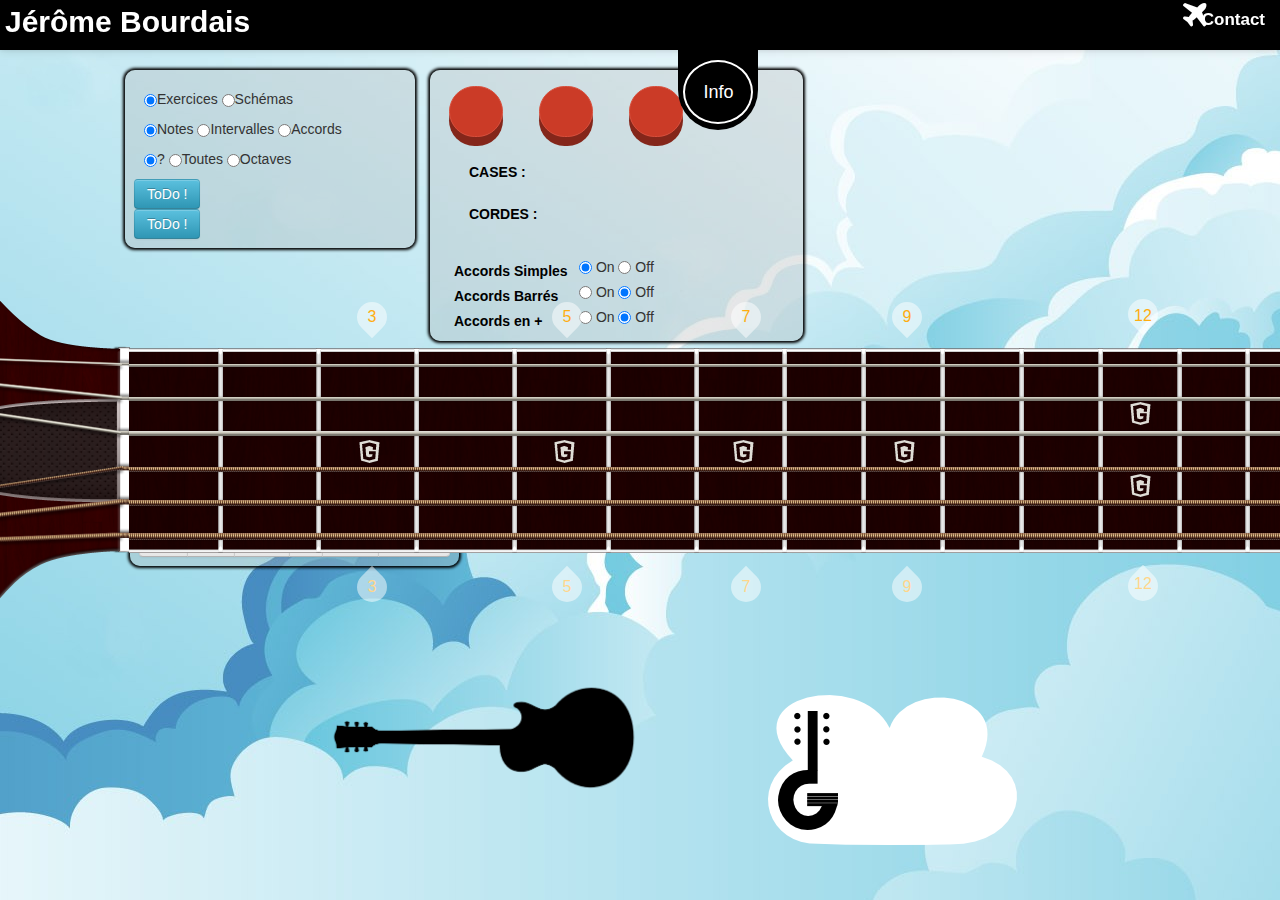
==== index.html @ 3acb83f5 "first commit" ====
<!DOCTYPE html>

<!--[if lt IE 7]>      <html class="no-js lt-ie9 lt-ie8 lt-ie7"> <![endif]-->
<!--[if IE 7]>         <html class="no-js lt-ie9 lt-ie8"> <![endif]-->
<!--[if IE 8]>         <html class="no-js lt-ie9"> <![endif]-->
<!--[if gt IE 8]> <html class="no-js"> <![endif]-->
    
<meta http-equiv="content-type" content="text/html;charset=utf-8" />
<head>
    <meta charset="utf-8">
    <meta http-equiv="X-UA-Compatible" content="IE=edge,chrome=1">
    <link rel="shortcut icon" type="image/x-icon" href="favicon.ico" />

    <title>G-Zik</title>
    <meta name="description" content="Exercices d'apprentissage du manche de la guitare">
    <meta content='width=device-width; initial-scale=1.0; maximum-scale=1.0; user-scalable=no;' name='viewport' />
    <meta property="og:image" content="http://g-zik.bourdais.info/img/logo.png" />
    <meta property="og:url" content="http://g-zik.bourdais.info/" />
    <meta property="og:title" content="G-Zik" />
    <meta property="og:description" content="Exercices d'apprentissage du manche de la guitare" />

    <link rel="stylesheet" href="css/bootstrap.css">
    <link rel="stylesheet" href="css/bootstrap-responsive.css">
    <link href="css/font-awesome.css" rel="stylesheet">
    <link href="css/font-awesome-ie7.css" rel="stylesheet">

    <link rel="stylesheet" type="text/css" href="counter/counter/css/style.css" />

    <link rel="stylesheet" href="WIP/jquery-ui-1.10.3.custom/development-bundle/themes/base/jquery.ui.all.css">

    <script src="WIP/jquery-ui-1.10.3.custom/development-bundle/jquery-1.9.1.js"></script>
    <script src="WIP/jquery-ui-1.10.3.custom/js/jquery-ui-1.10.3.custom.js"></script>

    <link rel="stylesheet" href="WIP/UI/css-toggle-switch/dist/toggle-switch.css">

    <link rel="stylesheet" type="text/css" href="css/header.css" />
    <link rel="stylesheet" type="text/css" href="css/gresp.css" />


</head>

<body>
<!--<p id="gresponsive"></p>-->


<header>
    <div class="navbar navbar-fixed-top">
        <div id="navin" class="navbar-inner">
            <div class="containerg">
                <a href="http://jerome.bourdais.info/index.html" id="index" class=" ">Jérôme Bourdais</a>
                <ul class="nav pull-right">
                    <a href="http://jerome.bourdais.info/contact.html" id="gzcont">
                        <i class="icon-plane icon-large"></i>
                        Contact
                    </a>
                </ul>
            </div>
        </div>
    </div>
</header>

<div class="modal hide" id="infos">
    <div class="modal-header"> <a class="close" data-dismiss="modal">×</a>
        <h3>G-ZIK INFO</h3>
    </div>
    <div class="modal-body">
        <ul>
            <li>
                <h3>Notes du manche</h3>
                    <ul>
                        <li>Choisir la zone de travail avec les <span class="grouge">curseurs rouges</span> autour du manche.</li>
                        <li>Lancer une question avec le <span class="grouge">bouton rouge</span>.</li>
                        <li>Répondre à l'aide des <span class="ggras">boutons sur la droite</span> : 7 notes de la gamme + 5 dièses.</li>
                    </ul>
                    <p></p><p></p>
                    <p>Vous avez 2 essais pour trouver. La première erreur vous donne l'emplacement de la faute.</p>
                    <p>Travailler seulement sur les cordes <span class="ggras">Mi grave et La</span> vous permettra de retrouver plus facilement les accords barrés.</p>
                    <p><span class="ggras">Ne pas oublier</span> : 1 ton entre les notes sauf 1/2 entre Mi/Fa et Si/Do.</p>
                    <p>Les cordes à vide en standard : Mi La Ré Sol Si Mi.</p>
            </li>
            <li>
                <h3>Intervalles entres les notes</h3>
                    <p class="autre">Exercice intéressant pour comprendre la <span class="ggras">construction des accords</span>.</p>
                    <p class="blanc">Le but est de trouver l'intervalle entre 2 notes aléatoires.</p>
                    <p>La première note se situera dans la zone qui dépend des <span class="grouge">curseurs rouges</span>.</p>
                    <p class="autre">Idem, <span class="grouge">bouton rouge</span> pour une nouvelle question.</p>
                    <p>Par exemple, la modification de la tièrce d'un accord change sa couleur de mineur en majeur.</p>
            </li>
            <li>
                <h3>Accords</h3>
                    <p class="autre">Questions sur les accords ouverts et/ou barrés.</p>
                    <p class="blanc">De la même manière, le <span class="grouge">bouton rouge</span> sert à passer à la question suivante.</p>
                    <p class="autre">Il existe bien sûr beaucoup plus d'accords, mais pour l'instant c'est déjà pas mal !</p>
            </li>

            <li>
                <h3>Divers</h3>
                <p>Oui les bruitages sont pourris, mais ça changera.</p>
            </li>
        </ul>
    </div>
    <div class="modal-footer"><a class="btn btn" data-dismiss="modal">Fermer</a> </div>
</div>

<div id="ginfo" data-toggle="modal" href="#infos" ><p>Info</p></div>

<!--<a class="btn btn-primary" data-toggle="modal" href="#infos" >Info</a>-->


<a id="ghref" href="./contact/contact.html">
<div id="logoRetour">
    <div id="logo"></div>
    <div id="logotxt">
        <p id="gz">G-Zik</p>
        Contact </br>& </br>Retour
    </div>

</div>
</a>

<div id="gtest"></div>

<div id="Interface">
    <div id="interfacePrincipale"  class="brdr ip">
        <div id="exoschem" class="rad ipInfoExo switch-toggle switch-2 switch-candy switch-candy-red">
            <input type="radio" id="ipExo" name="radioMenu" checked="checked"><label for="ipExo">Exercices</label>
            <input type="radio" id="ipInfo" name="radioMenu"><label for="ipInfo">Schémas</label>
            <a></a>
        </div>
        <div id="choixp" class="rad switch-toggle switch-3 switch-candy  switch-candy">
            <input type="radio" id="ipNotes" name="radionia" checked="checked"><label for="ipNotes">Notes</label>
            <input type="radio" id="ipIntervalles" name="radionia"><label for="ipIntervalles">Intervalles</label>
            <input type="radio" id="ipAccords" name="radionia"><label for="ipAccords">Accords</label>
            <a></a>
        </div>
        <div class="rad ipInfoNotes info switch-toggle switch-3 switch-candy switch-candy-blue">
                <input type="radio" id="prout" name="radioInfoNotes" checked="checked"><label for="prout">?</label>
                <input type="radio" id="toutes" name="radioInfoNotes"><label for="toutes">Toutes</label>
                <!--<input type="radio" id="fret05" name="radioInfoNotes"><label for="fret05">Fret 0 5</label>-->
                <input type="radio" id="octaves" name="radioInfoNotes"><label for="octaves">Octaves</label>
                <a></a>
        </div>
        <div class="ipInfoInt IntInfo info"><button class="btn  btn-info">ToDo !</button></div>
        <div class="ipInfoAcc AccInfo info"><button class="btn  btn-info">ToDo !</button></div>
    </div><!--/interfInfo-->
    <div id="InterfExoQuest" class="brdr">
        <div id="BtnRandNote" class="NotesExo exo"><a href="#" class="push_button" id="NotesExoBtn"></a></div>
        <div id="BtnRandInt" class="IntExo exo"><a href="#" class="push_button" id="gRandInt"></a></div>
        <div id="BtnRandAcc" class="AccExo exo"><a href="#" class="push_button" id="randAcc"></a></div>
        <div id="optionsExo"  title="A modifier directement sur la manche">
            <div id="case">CASES : <input type="text" id="NotesAmountFrets" style="border:0" /></div>
            </br></br>
            <div id="corde">CORDES : <input type="text" id="NotesAmountCordes" style="border:0;" /></div>
            </br>
        </div>
        <div id="optionAccord">
            <div class="txtopt">Accords Simples</div>
            <div id="radopen" class="radaccopt switch-toggle switch-candy">
                <input id="onop" name="radopen" type="radio" checked>
                <label for="onop" onclick="">On</label>
                <input id="offop" name="radopen" type="radio">
                <label for="offop" onclick="">Off</label><a></a>
            </div>
            <div class="txtopt">Accords Barrés</div>
            <div id="radbarre" class="radaccopt switch-toggle switch-candy">
                <input id="onba" name="radbarre" type="radio" >
                <label for="onba" onclick="">On</label>
                <input id="offba" name="radbarre" type="radio" checked>
                <label for="offba" onclick="">Off</label><a></a>
            </div>

            <div id="plus" class="txtopt">Accords en +</div>
            <div id="radplus" class="radaccopt switch-toggle switch-candy">
                <input id="onpl" name="radplus" type="radio" >
                <label for="onpl" onclick="">On</label>
                <input id="offpl" name="radplus" type="radio" checked>
                <label for="offpl" onclick="">Off</label><a></a>

            </div>
        </div>
    </div><!-- // InterfExoQuest -->

    <div id="InterfExoRep" class="brdr">

            <div class="NoteBtnRep">

                <div id="NotesBtnRep" class="btn-group">
                    <button id="C" class="btn btnrep C btnresp">C</button>
                    <button id="D" class="btn btnrep D btnresp">D</button>
                    <button id="E" class="btn btnrep E btnresp">E</button>
                    <button id="F" class="btn btnrep F btnresp">F</button>
                    <button id="G" class="btn btnrep G btnresp">G</button>
                    <button id="A" class="btn btnrep A btnresp">A</button>
                    <button id="B" class="btn btnrep B btnresp">B</button>
                </div>
                </br>
                <div id="NotesBtnRepSharp" class="btn-group">
                    <button id="Cs" class="btn btnrep Cs">C#</button>
                    <button id="Ds" class="btn btnrep Ds">D#</button>
                    <button id="Fs" class="btn btnrep Fs">F#</button>
                    <button id="Gs" class="btn btnrep Gs">G#</button>
                    <button id="As" class="btn btnrep As">A#</button>
                </div>
            </div>

            <div  class="IntBtnRep">
                <div id="IntBtnRep" class="btn-group">
                    <button data-int=1 class="btn btnrep i2m" title="Seconde mineure">2m</button>
                    <button data-int=2 class="btn btnrep i2M" title="Seconde Majeure">2M</button>
                    <button data-int=3 class="btn btnrep i3m" title="Tièrce mineure">3m</button>
                    <button data-int=4 class="btn btnrep i3M" title="Tièrce Majeure">3M</button>
                    <button data-int=5 class="btn btnrep i4j" title="Quarte Juste">4j</button>
                    <button data-int=6 class="btn btnrep i4p" title="Quarte augmentée">4+</button>
                </div></br>
                <div id="IntBtnRep2" class="btn-group">
                    <button data-int=7 class="btn btnrep i5j" title="Quinte Juste">5j</button>
                    <button data-int=8 class="btn btnrep i6m" title="Sixte mineure">6m</button>
                    <button data-int=9 class="btn btnrep i6M" title="Sixte Majeure">6M</button>
                    <button data-int=10 class="btn btnrep i7m" title="Septième mineure">7m</button>
                    <button data-int=11 class="btn btnrep i7M" title="Septième Majeure">7M</button>
                    <button data-int=0 class="btn btnrep iOc" title="Octave">O</button>
                </div>
            </div>

            <div class="AccBtnRep">
                <div id="AccBtnRep" class="btn-group">
                    <button class="btn btnrep fondamentale Ca" title="C">C</button>
                    <button class="btn btnrep fondamentale Da" title="D">D</button>
                    <button class="btn btnrep fondamentale Ea" title="E">E</button>
                    <button class="btn btnrep fondamentale Fa" title="F">F</button>
                    <button class="btn btnrep fondamentale Ga" title="G">G</button>
                    <button class="btn btnrep fondamentale Aa" title="A">A</button>
                    <button class="btn btnrep fondamentale Ba" title="B">B</button>
                </div></br>
                <div id="AccBtnRepCoul" class="btn-group">
                    <button class="btn btnrep btncoul Maj M XM" title="M">Maj</button>
                    <button class="btn btnrep btncoul min m Xm" title="m">min</button>
                    <button class="btn btnrep btncoul Maj7 X7M" title="Maj7">Maj7</button>
                    <button class="btn btnrep btncoul Sept sept X7" title="sept">7</button>
                    <button class="btn btnrep btncoul min7 Xm7" title="min7">min7</button>
                    <button class="btn btnrep btncoul min7b5 Xm7b5" title="min">min7b5</button>
                </div>
            </div> <!-- // AccBtnRep-->

    </div> <!-- // InterfExoRep-->

</div><!--// interface-->

    <!--<div id="containerParal" class="containerParal">-->
        <!--<ul id="scene" class="scene">-->
            <!--<li id="texture" class="layer" data-depth="0.05" ></li>-->
            <!--<li id="texture2" class="layer" data-depth="0.10"></li>-->
            <!--[if lt IE 7]>
            <p class="chromeframe">You are using an <strong>outdated</strong> browser. Please <a href="http://browsehappy.com/">upgrade your browser</a> or <a href="http://www.google.com/chromeframe/?redirect=true">activate Google Chrome Frame</a> to improve your experience.</p>
            <![endif]-->
            <!--<div id="fb-root"></div>-->
            <!--<script>(function(d, s, id) {-->
              <!--var js, fjs = d.getElementsByTagName(s)[0];-->
              <!--if (d.getElementById(id)) return;-->
              <!--js = d.createElement(s); js.id = id;-->
              <!--fjs.parentNode.insertBefore(js, fjs);-->
            <!--}(document, 'script', 'facebook-jssdk'));</script>-->

<div class="vect" id="NotesInfoFret"></div>



            <!-- CONTENT -->

<!--fireball-->
<div id="flame"></div>
<div id="coin"></div>
<div id="champi"></div>




<div class="guitar-outer">

<!--<div id="cordesFrets" class="exo">--><!--</div>-->


                <!-- HEAD -->
                <div class="guitar-head"></div>

                <div id="nbFrets" class="slider txtB"><div id="NotesSliderFrets"></div></div>

                <div id="nbCordes" class="slider txtB"><div id="NotesSliderCordes"></div></div>

                <!--info Octaves-->
                <canvas id="NotesInfoOct" width="900" height="260"></canvas>

                <!-- NECK -->
                <div class="guitar-neck">

                  <!-- FRETS -->
                    <span class="fret1 fret"></span>
                    <span class="fret2 fret"></span>
                    <span class="fret3 fret"></span>
                    <span class="fret4 fret"></span>
                    <span class="fret5 fret"></span>
                    <span class="fret6 fret"></span>
                    <span class="fret7 fret"></span>
                    <span class="fret8 fret"></span>
                    <span class="fret9 fret"></span>
                    <span class="fret10 fret"></span>
                    <span class="fret11 fret"></span>
                    <span class="fret12 fret"></span>
                    <span class="fret13 fret"></span>
                    <span class="fret14 fret"></span>
                    <span class="fret15 fret"></span>
                    <span class="fret16 fret"></span>
                    <span class="fret17 fret"></span>
                    <span class="fret18 fret"></span>
                    <span class="fret19 fret"></span>
                    <span class="fret20 fret"></span>
                    <span class="fret21 fret"></span>
                    <span class="fret22 fret"></span>
                  <!-- /FRETS -->

                  <!-- /MARKERS  -->
                    <span class="marker1 marker"><i></i></span>
                    <span class="marker2 marker"><i></i></span>
                    <span class="marker3 marker"><i></i></span>
                    <span class="marker4 marker"><i></i></span>
                    <span class="marker5 marker"><i></i></span>
                    <span class="marker5b marker"><i></i></span>
                    <span class="marker6 marker"><i></i></span>
                    <span class="marker7 marker"><i></i></span>
                    <span class="marker8 marker"><i></i></span>
                    <span class="marker9 marker"><i></i></span>
                  <!-- /MARKERS -->

                  <!-- STRINGS -->
                  <!-- HIGH E -->
                    <span class="string-highe string">
                        <!-- NOTES -->
                        <!--root-->
                        <span class="note note-e pos0"></span>
                        <span class="note note-f pos1"></span>
                        <span class="note note-fs pos2"></span>
                        <span id="noteTest" class="note note-g pos3"></span>
                        <span class="note note-gs pos4"></span>
                        <span class="note note-a pos5"></span>
                        <span class="note note-bf pos6"></span>
                        <span class="note note-b pos7"></span>
                        <span class="note note-c pos8"></span>
                        <span class="note note-cs pos9"></span>
                        <span class="note note-d pos10"></span>
                        <span class="note note-ds pos11"></span>
                        <span class="note note-e pos12"></span>
                        <span class="note note-f pos13"></span>
                        <span class="note note-fs pos14"></span>
                        <span class="note note-g pos15"></span>
                        <span class="note note-gs pos16"></span>
                        <span class="note note-a pos17"></span>
                        <span class="note note-bf pos18"></span>
                        <span class="note note-b pos19"></span>
                        <span class="note note-c pos20"></span>
                        <span class="note note-cs pos21"></span>
                        <span class="note note-d pos22"></span>
                      <!-- NOTES -->
                    </span>
                    <!-- /HIGH E -->
                    <!-- B -->
                    <span class="string-b string">
                        <!-- NOTES -->
                        <span class="note note-b pos0"></span>
                        <span class="note note-c pos1"></span>
                        <span class="note note-cs pos2"></span>
                        <span class="note note-d pos3"></span>
                        <span class="note note-ds pos4"></span>
                        <span class="note note-e pos5"></span>
                        <span class="note note-f pos6"></span>
                        <span class="note note-fs pos7"></span>
                        <span class="note note-g pos8"></span>
                        <span class="note note-gs pos9"></span>
                        <span class="note note-a pos10"></span>
                        <span class="note note-bf pos11"></span>
                        <span class="note note-b pos12"></span>
                        <span class="note note-c pos13"></span>
                        <span class="note note-cs pos14"></span>
                        <span class="note note-d pos15"></span>
                        <span class="note note-ds pos16"></span>
                        <span class="note note-e pos17"></span>
                        <span class="note note-f pos18"></span>
                        <span class="note note-fs pos19"></span>
                        <span class="note note-g pos20"></span>
                        <span class="note note-gs pos21"></span>
                        <span class="note note-a pos22"></span>
                        <!-- / NOTES -->
                    </span>
                    <!-- /B -->
                    <!-- G -->
                    <span class="string-g string">
                        <!-- NOTES -->
                        <span class="note note-g pos0"></span>
                        <span class="note note-gs pos1"></span>
                        <span class="note note-a pos2"></span>
                        <span class="note note-bf pos3"></span>
                        <span class="note note-b pos4"></span>
                        <span class="note note-c pos5"></span>
                        <span class="note note-cs pos6"></span>
                        <span class="note note-d pos7"></span>
                        <span class="note note-ds pos8"></span>
                        <span class="note note-e pos9"></span>
                        <span class="note note-f pos10"></span>
                        <span class="note note-fs pos11"></span>
                        <span class="note note-g pos12"></span>
                        <span class="note note-gs pos13"></span>
                        <span class="note note-a pos14"></span>
                        <span class="note note-bf pos15"></span>
                        <span class="note note-b pos16"></span>
                        <span class="note note-c pos17"></span>
                        <span class="note note-cs pos18"></span>
                        <span class="note note-d pos19"></span>
                        <span class="note note-ds pos20"></span>
                        <span class="note note-e pos21"></span>
                        <span class="note note-f pos22"></span>
                        <!-- / NOTES -->
                    </span>
                    <!-- /G -->
                    <!-- D -->
                    <span class="string-d string">
                        <!-- NOTES -->
                        <span class="note note-d pos0"></span>
                        <span class="note note-ds pos1"></span>
                        <span class="note note-e pos2"></span>
                        <span class="note note-f pos3"></span>
                        <span class="note note-fs pos4"></span>
                        <span class="note note-g pos5"></span>
                        <span class="note note-gs pos6"></span>
                        <span class="note note-a pos7"></span>
                        <span class="note note-bf pos8"></span>
                        <span class="note note-b pos9"></span>
                        <span class="note note-c pos10"></span>
                        <span class="note note-cs pos11"></span>
                        <span class="note note-d pos12"></span>
                        <span class="note note-ds pos13"></span>
                        <span class="note note-e pos14"></span>
                        <span class="note note-f pos15"></span>
                        <span class="note note-fs pos16"></span>
                        <span class="note note-g pos17"></span>
                        <span class="note note-gs pos18"></span>
                        <span class="note note-a pos19"></span>
                        <span class="note note-bf pos20"></span>
                        <span class="note note-b pos21"></span>
                        <span class="note note-c pos22"></span>
                        <!-- / NOTES -->
                    </span>
                    <!-- / D -->
                    <!-- A -->
                    <span class="string-a string">
                        <!-- NOTES -->
                        <span class="note note-a pos0"></span>
                        <span class="note note-bf pos1"></span>
                        <span class="note note-b pos2"></span>
                        <span class="note note-c pos3"></span>
                        <span class="note note-cs pos4"></span>
                        <span class="note note-d pos5"></span>
                        <span class="note note-ds pos6"></span>
                        <span class="note note-e pos7"></span>
                        <span class="note note-f pos8"></span>
                        <span class="note note-fs pos9"></span>
                        <span class="note note-g pos10"></span>
                        <span class="note note-gs pos11"></span>
                        <span class="note note-a pos12"></span>
                        <span class="note note-bf pos13"></span>
                        <span class="note note-b pos14"></span>
                        <span class="note note-c pos15"></span>
                        <span class="note note-cs pos16"></span>
                        <span class="note note-d pos17"></span>
                        <span class="note note-ds pos18"></span>
                        <span class="note note-e pos19"></span>
                        <span class="note note-f pos20"></span>
                        <span class="note note-fs pos21"></span>
                        <span class="note note-g pos22"></span>
                        <!-- / NOTES -->
                    </span>
                    <!-- /A -->
                    <!-- LOW E -->
                    <span class="string-lowe string">
                       <!-- NOTES -->
                        <span class="note note-e pos0"></span>
                        <span class="note note-f pos1"></span>
                        <span class="note note-fs pos2"></span>
                        <span class="note note-g pos3"></span>
                        <span class="note note-gs pos4"></span>
                        <span class="note note-a pos5"></span>
                        <span class="note note-bf pos6"></span>
                        <span class="note note-b pos7"></span>
                        <span class="note note-c pos8"></span>
                        <span class="note note-cs pos9"></span>
                        <span class="note note-d pos10"></span>
                        <span class="note note-ds pos11"></span>
                        <span class="note note-e pos12"></span>
                        <span class="note note-f pos13"></span>
                        <span class="note note-fs pos14"></span>
                        <span class="note note-g pos15"></span>
                        <span class="note note-gs pos16"></span>
                        <span class="note note-a pos17"></span>
                        <span class="note note-bf pos18"></span>
                        <span class="note note-b pos19"></span>
                        <span class="note note-c pos20"></span>
                        <span class="note note-cs pos21"></span>
                        <span class="note note-d pos22"></span>
                      <!-- NOTES -->
                    </span>
                    <!-- /LOW E -->
                  <!-- / STRINGS -->
                </div>
                <!-- / NECK -->

                <!-- GUITAR BODY -->
                <div class="guitar-body"></div>

              </div><!--guitOuter-->

<ul class="flip-counter small" id="myCounter"></ul>


<!--COMPTEUR GUIT-->
<div class="guitarCounter" id="slider">
    <img class="guitcountimg opaque" src="./img/scortar/guit1.png" alt="compteur" />
    <img class="guitcountimg" src="./img/scortar/guit2.png" />
    <img class="guitcountimg" src="./img/scortar/guit3.png" />
    <img class="guitcountimg" src="./img/scortar/guit4.png" />
    <img class="guitcountimg" src="./img/scortar/guit5.png" />
    <div id="score" ></div>
</div>


    <!--audio-->
    <div id="audio">

        <div id="point">
            <!--anim-->
            <audio class="soundPoint" id="hadoken" controls>
                <source src="sound/Counter/Point/hadoken.ogg" type="audio/ogg">
                <source src="sound/Counter/Point/hadoken.mp3" type="audio/mpeg">
                Pas de son !
            </audio>
            <audio class="soundPoint" id="soundCoin" controls>
                <source src="sound/Counter/Point/coin.ogg" type="audio/ogg">
                <source src="sound/Counter/Point/coin.mp3" type="audio/mpeg">
                Pas de son !
            </audio>
            <audio class="soundPoint" id="powerUp" controls>
                <source src="sound/Counter/Point/powerUp.ogg" type="audio/ogg">
                <source src="sound/Counter/Point/powerUp.mp3" type="audio/mpeg">
                Pas de son !
            </audio>
            <!--audio-->
            <audio class="soundPoint" id="excellent" controls>
                <source src="sound/Counter/Point/excellent.ogg" type="audio/ogg">
                <source src="sound/Counter/Point/excellent.mp3" type="audio/mpeg">
                Pas de son !
            </audio>
            <audio class="soundPoint" id="impressive" controls>
                <source src="sound/Counter/Point/impressive.ogg" type="audio/ogg">
                <source src="sound/Counter/Point/impressive.mp3" type="audio/mpeg">
                Pas de son !
            </audio>

            <audio class="soundPoint" id="accuracy" controls>
                <source src="sound/Counter/Point/accuracy.ogg" type="audio/ogg">
                <source src="sound/Counter/Point/accuracy.mp3" type="audio/mpeg">
                Pas de son !
            </audio>
            <audio class="soundPoint" id="perfect" controls>
                <source src="sound/Counter/Point/perfect.ogg" type="audio/ogg">
                <source src="sound/Counter/Point/perfect.mp3" type="audio/mpeg">
                Pas de son !
            </audio>
            <audio class="soundPoint" id="takenlead" controls>
                <source src="sound/Counter/Point/takenlead.ogg" type="audio/ogg">
                <source src="sound/Counter/Point/takenlead.mp3" type="audio/mpeg">
                Pas de son !
            </audio>
        </div>

        <div id="pointz"> <!--MISC-->
            <audio class="pointz" id="one" controls>
                <source src="sound/Counter/Misc/one.ogg" type="audio/ogg">
                <source src="sound/Counter/Misc/one.mp3" type="audio/mpeg">
                Pas de son !
            </audio>
            <audio class="pointz" id="fatcat" controls>
                <source src="sound/Counter/Misc/fatcat.ogg" type="audio/ogg">
                <source src="sound/Counter/Misc/fatcat.mp3" type="audio/mpeg">
                Pas de son !
            </audio>
            <audio class="pointz" id="perfectgov" controls>
                <source src="sound/Counter/Misc/perfectgov.ogg" type="audio/ogg">
                <source src="sound/Counter/Misc/perfectgov.mp3" type="audio/mpeg">
                Pas de son !
            </audio>
            <audio class="pointz" id="santeria" controls>
                <source src="sound/Counter/Misc/santeria.ogg" type="audio/ogg">
                <source src="sound/Counter/Misc/santeria.mp3" type="audio/mpeg">
                Pas de son !
            </audio>
        </div>

        <div id="misc">
            <audio class="fight" id="fight" controls>
                <source src="sound/Counter/Misc/fight.ogg" type="audio/ogg">
                <source src="sound/Counter/Misc/fight.mp3" type="audio/mpeg">
                Pas de son !
            </audio>
            <audio class="carioca" id="carioca" controls>
                <source src="sound/Counter/Misc/carioca.ogg" type="audio/ogg">
                <source src="sound/Counter/Misc/carioca.mp3" type="audio/mpeg">
                Pas de son !
            </audio>
            <audio class="hit" id="hit" controls> <!--X 2-->
                <source src="sound/Counter/Misc/hit.ogg" type="audio/ogg">
                <source src="sound/Counter/Misc/hit.mp3" type="audio/mpeg">
                Pas de son !
            </audio>
        </div>

        <div id="soundFalse">
            <audio class="soundFalse" id="humiliation" controls>
                <source src="sound/Counter/False/humiliation.ogg" type="audio/ogg">
                <source src="sound/Counter/False/humiliation.mp3" type="audio/mpeg">
                Pas de son !
            </audio>
            <audio class="soundFalse" id="breathing" controls>
                <source src="sound/Counter/False/breathing.ogg" type="audio/ogg">
                <source src="sound/Counter/False/breathing.mp3" type="audio/mpeg">
                Pas de son !
            </audio>
            <audio class="soundFalse" id="bluf" controls>
                <source src="sound/Counter/False/bluf.ogg" type="audio/ogg">
                <source src="sound/Counter/False/bluf.mp3" type="audio/mpeg">
                Pas de son !
            </audio>
            <audio class="soundFalse" id="content" controls>
                <source src="sound/Counter/False/content.ogg" type="audio/ogg">
                <source src="sound/Counter/False/content.mp3" type="audio/mpeg">
                Pas de son !
            </audio>
            <audio class="soundFalse" id="whisky" controls>
                <source src="sound/Counter/False/whisky.ogg" type="audio/ogg">
                <source src="sound/Counter/False/whisky.mp3" type="audio/mpeg">
                Pas de son !
            </audio>
            <audio class="soundFalse" controls>
                <source src="sound/Counter/False/hit.ogg" type="audio/ogg">
                <source src="sound/Counter/False/hit.mp3" type="audio/mpeg">
                Pas de son !
            </audio>
        </div>

        <div id="guitSd">
            <audio class="guitSd" id="audio-highe" controls>
                <source src="sound/GuitarOpen/1st_String_E_64kb.ogg" type="audio/ogg">
                <source src="sound/GuitarOpen/1st_String_E_64kb.mp3" type="audio/mpeg">
                Pas de son !
            </audio>
            <audio class="guitSd" id="audio-b" controls>
                <source src="sound/GuitarOpen/2nd_String_B__64kb.ogg" type="audio/ogg">
                <source src="sound/GuitarOpen/2nd_String_B__64kb.mp3" type="audio/mpeg">
                Pas de son !
            </audio>
            <audio class="guitSd" id="audio-g" controls>
                <source src="sound/GuitarOpen/3rd_String_G_64kb.ogg" type="audio/ogg">
                <source src="sound/GuitarOpen/3rd_String_G_64kb.mp3" type="audio/mpeg">
                Pas de son !
            </audio>
            <audio class="guitSd" id="audio-d" controls>
                <source src="sound/GuitarOpen/4th_String_D_64kb.ogg" type="audio/ogg">
                <source src="sound/GuitarOpen/4th_String_D_64kb.mp3" type="audio/mpeg">
                Pas de son !
            </audio>
            <audio class="guitSd" id="audio-a" controls>
                <source src="sound/GuitarOpen/5th_String_A_64kb.ogg" type="audio/ogg">
                <source src="sound/GuitarOpen/5th_String_A_64kb.mp3" type="audio/mpeg">
                Pas de son !
            </audio>
            <audio class="guitSd" id="audio-lowe" controls>
                <source src="sound/GuitarOpen/6th_String_E_64kb.ogg" type="audio/ogg">
                <source src="sound/GuitarOpen/6th_String_E_64kb.mp3" type="audio/mpeg">
                Pas de son !
            </audio>
        </div>
    </div><!--audio-->

    <!--<script src="../../ajax.googleapis.com/ajax/libs/jquery/1.9.1/jquery.min.js"></script>-->
    <!--<script>window.jQuery || document.write('<script src="js/vendor/jquery-1.9.1.min.js"><\/script>')</script>-->
    <!--<script src="jqueryui/js/jquery-1.9.1.js"></script>-->
    <!--<script src="jqueryui/js/jquery-ui-1.10.3.custom.js"></script>-->


    <!--<script src="js/plugins.js"></script>-->


    <!--<script src="js/jquery.parallax.js"></script>-->
    <!--<script src="js/raphael-min.js"></script>-->

    <!--<script src="js/raphael.js"></script>-->
    <!--Flip fait pas bon menage avec les bouton radio !!!!-->
        <script type="text/javascript" src="counter/counter/js/flipcounter.js"></script>

<!--<script src="WIP/bootstrap-3.0.0/dist/js/bootstrap.min.js"></script>-->


<!--&lt;!&ndash;jq-ui but !!!&ndash;&gt;-->

<!--<script src="WIP/jquery-ui-1.10.3.custom/development-bundle/ui/jquery.ui.button.js"></script>-->
<!--<link rel="stylesheet" href="WIP/jquery-ui-1.10.3.custom/development-bundle/demos/demos.css">-->
<!--<script>$(function() {$( "#check" ).button();$( "#format" ).buttonset();$( "#radio" ).buttonset();});</script>-->
<!--&lt;!&ndash; // jq-ui but //&ndash;&gt;-->
<script type="text/javascript" src="js/modal.js"></script>
<script type="text/javascript" src="js/main.js"></script>
<!--lol-->
<!--<script type="text/javascript" src="http://dl.dropboxusercontent.com/s/ctyuidrwm6tril7/053_thistle1_fcdfff_24work.blogspot.com.js"></script>-->


    </body>
</html>
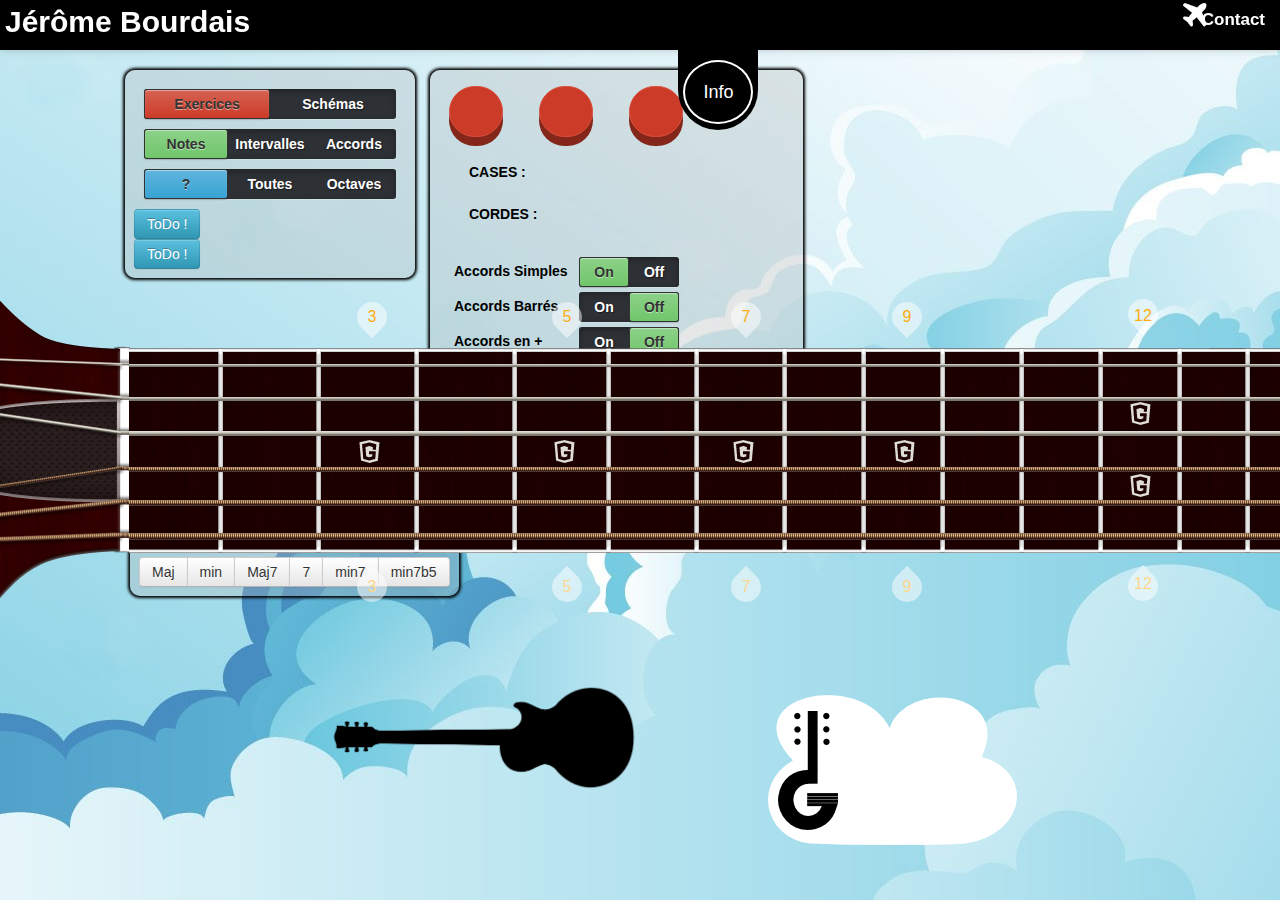
==== commit 9ac79fe0: "Update index.html" ====
--- a/index.html
+++ b/index.html
@@ -31,7 +31,7 @@
     <script src="WIP/jquery-ui-1.10.3.custom/development-bundle/jquery-1.9.1.js"></script>
     <script src="WIP/jquery-ui-1.10.3.custom/js/jquery-ui-1.10.3.custom.js"></script>
 
-    <link rel="stylesheet" href="WIP/UI/css-toggle-switch/dist/toggle-switch.css">
+    <link rel="stylesheet" href="css/toggle-switch.css">
 
     <link rel="stylesheet" type="text/css" href="css/header.css" />
     <link rel="stylesheet" type="text/css" href="css/gresp.css" />
--- a/css/toggle-switch.css
+++ b/css/toggle-switch.css
@@ -0,0 +1,312 @@
+/*
+ * CSS TOGGLE SWITCHES
+ * Unlicense
+ *
+ * Ionuț Colceriu - ghinda.net
+ * https://github.com/ghinda/css-toggle-switch
+ *
+ */
+/* Toggle Switches
+ */
+/* Shared
+ */
+/* Checkbox
+ */
+/* Radio Switch
+ */
+/* Hide by default
+ */
+.switch-toggle a, .switch-light span span {
+  display: none; }
+
+/* We can't test for a specific feature,
+ * so we only target browsers with support for media queries.
+ */
+@media only screen {
+  /* Checkbox switch
+	 */
+  /* Radio switch
+	 */
+  /* Standalone Themes */
+  /* Candy Theme
+	 * Based on the "Sort Switches / Toggles (PSD)" by Ormal Clarck
+	 * http://www.premiumpixels.com/freebies/sort-switches-toggles-psd/
+	 */
+  /* Android Theme
+	 */
+  /* iOS Theme
+	 */
+  .switch-light {
+    display: block;
+    height: 30px;
+    /* Outline the toggles when the inputs are focused
+	 */
+    position: relative;
+    overflow: visible;
+    padding: 0;
+    margin-left: 100px;
+    /* Position the label over all the elements, except the slide-button (<a>)
+	 * Clicking anywhere on the label will change the switch-state
+	 */
+    /* Don't hide the input from screen-readers and keyboard access
+	 */ }
+    .switch-light * {
+      -webkit-box-sizing: border-box;
+      -moz-box-sizing: border-box;
+      box-sizing: border-box; }
+    .switch-light a {
+      display: block;
+      -webkit-transition: all 0.3s ease-out;
+      -moz-transition: all 0.3s ease-out;
+      transition: all 0.3s ease-out; }
+    .switch-light label, .switch-light > span {
+      line-height: 30px;
+      vertical-align: middle; }
+    .switch-light input:focus ~ a, .switch-light input:focus + label {
+      outline: 1px dotted #888888; }
+    .switch-light label {
+      position: relative;
+      z-index: 3;
+      display: block;
+      width: 100%; }
+    .switch-light input {
+      position: absolute;
+      opacity: 0;
+      z-index: 5; }
+      .switch-light input:checked ~ a {
+        right: 0%; }
+    .switch-light > span {
+      position: absolute;
+      left: -100px;
+      width: 100%;
+      margin: 0;
+      padding-right: 100px;
+      text-align: left; }
+      .switch-light > span span {
+        position: absolute;
+        top: 0;
+        left: 0;
+        z-index: 5;
+        display: block;
+        width: 50%;
+        margin-left: 100px;
+        text-align: center; }
+        .switch-light > span span:last-child {
+          left: 50%; }
+    .switch-light a {
+      position: absolute;
+      right: 50%;
+      top: 0;
+      z-index: 4;
+      display: block;
+      width: 50%;
+      height: 100%;
+      padding: 0; }
+  .switch-toggle {
+    display: block;
+    height: 30px;
+    /* Outline the toggles when the inputs are focused
+	 */
+    position: relative;
+    /* For callout panels in foundation
+	 */
+    padding: 0 !important;
+    /* Generate styles for the multiple states */ }
+    .switch-toggle * {
+      -webkit-box-sizing: border-box;
+      -moz-box-sizing: border-box;
+      box-sizing: border-box; }
+    .switch-toggle a {
+      display: block;
+      -webkit-transition: all 0.3s ease-out;
+      -moz-transition: all 0.3s ease-out;
+      transition: all 0.3s ease-out; }
+    .switch-toggle label, .switch-toggle > span {
+      line-height: 30px;
+      vertical-align: middle; }
+    .switch-toggle input:focus ~ a, .switch-toggle input:focus + label {
+      outline: 1px dotted #888888; }
+    .switch-toggle input {
+      position: absolute;
+      opacity: 0; }
+    .switch-toggle label {
+      position: relative;
+      z-index: 2;
+      float: left;
+      width: 50%;
+      height: 100%;
+      margin: 0;
+      text-align: center; }
+    .switch-toggle a {
+      position: absolute;
+      top: 0;
+      left: 0;
+      padding: 0;
+      z-index: 1;
+      width: 50%;
+      height: 100%; }
+    .switch-toggle input:last-of-type:checked ~ a {
+      left: 50%; }
+    .switch-toggle.switch-3 label, .switch-toggle.switch-3 a {
+      width: 33.33333%; }
+    .switch-toggle.switch-3 input:checked:nth-of-type(2) ~ a {
+      left: 33.33333%; }
+    .switch-toggle.switch-3 input:checked:last-of-type ~ a {
+      left: 66.66667%; }
+    .switch-toggle.switch-4 label, .switch-toggle.switch-4 a {
+      width: 25%; }
+    .switch-toggle.switch-4 input:checked:nth-of-type(2) ~ a {
+      left: 25%; }
+    .switch-toggle.switch-4 input:checked:nth-of-type(3) ~ a {
+      left: 50%; }
+    .switch-toggle.switch-4 input:checked:last-of-type ~ a {
+      left: 75%; }
+    .switch-toggle.switch-5 label, .switch-toggle.switch-5 a {
+      width: 20%; }
+    .switch-toggle.switch-5 input:checked:nth-of-type(2) ~ a {
+      left: 20%; }
+    .switch-toggle.switch-5 input:checked:nth-of-type(3) ~ a {
+      left: 40%; }
+    .switch-toggle.switch-5 input:checked:nth-of-type(4) ~ a {
+      left: 60%; }
+    .switch-toggle.switch-5 input:checked:last-of-type ~ a {
+      left: 80%; }
+  .switch-candy {
+    background-color: #2d3035;
+    border-radius: 3px;
+    color: white;
+    font-weight: bold;
+    text-align: center;
+    text-shadow: 1px 1px 1px #191b1e;
+    box-shadow: inset 0 2px 6px rgba(0, 0, 0, 0.3), 0 1px 0px rgba(255, 255, 255, 0.2); }
+    .switch-candy label {
+      color: white;
+      -webkit-transition: color 0.2s ease-out;
+      -moz-transition: color 0.2s ease-out;
+      transition: color 0.2s ease-out; }
+    .switch-candy input:checked + label {
+      color: #333333;
+      text-shadow: 0 1px 0 rgba(255, 255, 255, 0.5); }
+    .switch-candy a {
+      border: 1px solid #333333;
+      background-color: #70c66b;
+      border-radius: 3px;
+      background-image: -webkit-linear-gradient(top, rgba(255, 255, 255, 0.2), rgba(0, 0, 0, 0));
+      background-image: linear-gradient(to  bottom, rgba(255, 255, 255, 0.2), rgba(0, 0, 0, 0));
+      box-shadow: 0 1px 1px rgba(0, 0, 0, 0.2), inset 0 1px 1px rgba(255, 255, 255, 0.45); }
+    .switch-candy > span {
+      color: #333333;
+      text-shadow: none; }
+    .switch-candy span {
+      color: white; }
+    .switch-candy.switch-candy-blue a {
+      background-color: #38a3d4; }
+    .switch-candy.switch-candy-yellow a {
+      background-color: #f5e560; }
+    .switch-candy.switch-candy-red a {
+        background-color: #cc3b28; }
+  .switch-android {
+    background-color: #464747;
+    border-radius: 1px;
+    color: white;
+    box-shadow: inset rgba(0, 0, 0, 0.1) 0 1px 0;
+    /* Selected ON switch-light
+		 */ }
+    .switch-android label {
+      color: white; }
+    .switch-android > span span {
+      opacity: 0;
+      -webkit-transition: all 0.1s;
+      -moz-transition: all 0.1s;
+      transition: all 0.1s; }
+      .switch-android > span span:first-of-type {
+        opacity: 1; }
+    .switch-android a {
+      background-color: #666666;
+      border-radius: 1px;
+      box-shadow: inset rgba(255, 255, 255, 0.2) 0 1px 0, inset rgba(0, 0, 0, 0.3) 0 -1px 0; }
+    .switch-android.switch-light input:checked ~ a {
+      background-color: #0e88b1; }
+    .switch-android.switch-light input:checked ~ span span:first-of-type {
+      opacity: 0; }
+    .switch-android.switch-light input:checked ~ span span:last-of-type {
+      opacity: 1; }
+    .switch-android.switch-toggle, .switch-android > span span {
+      font-size: 85%;
+      text-transform: uppercase; }
+  .switch-ios.switch-light {
+    color: #868686; }
+    .switch-ios.switch-light a {
+      left: 0;
+      width: 30px;
+      background-color: white;
+      border: 1px solid lightgrey;
+      border-radius: 100%;
+      -webkit-transition: all 0.3s ease-out;
+      -moz-transition: all 0.3s ease-out;
+      transition: all 0.3s ease-out;
+      box-shadow: inset 0 -3px 3px rgba(0, 0, 0, 0.025), 0 1px 4px rgba(0, 0, 0, 0.15), 0 4px 4px rgba(0, 0, 0, 0.1); }
+    .switch-ios.switch-light > span span {
+      width: 100%;
+      left: 0;
+      opacity: 0; }
+      .switch-ios.switch-light > span span:first-of-type {
+        opacity: 1;
+        padding-left: 30px; }
+      .switch-ios.switch-light > span span:last-of-type {
+        padding-right: 30px; }
+    .switch-ios.switch-light > span:before {
+      content: '';
+      display: block;
+      width: 100%;
+      height: 100%;
+      position: absolute;
+      left: 100px;
+      top: 0;
+      background-color: #fafafa;
+      border: 1px solid lightgrey;
+      border-radius: 30px;
+      -webkit-transition: all 0.5s ease-out;
+      -moz-transition: all 0.5s ease-out;
+      transition: all 0.5s ease-out;
+      box-shadow: inset rgba(0, 0, 0, 0.1) 0 1px 0; }
+    .switch-ios.switch-light input:checked ~ a {
+      left: 100%;
+      margin-left: -30px; }
+    .switch-ios.switch-light input:checked ~ span:before {
+      border-color: #53d76a;
+      box-shadow: inset 0 0 0 30px #53d76a; }
+    .switch-ios.switch-light input:checked ~ span span:first-of-type {
+      opacity: 0; }
+    .switch-ios.switch-light input:checked ~ span span:last-of-type {
+      opacity: 1;
+      color: white; }
+  .switch-ios.switch-toggle {
+    background-color: #fafafa;
+    border: 1px solid lightgrey;
+    border-radius: 30px;
+    box-shadow: inset rgba(0, 0, 0, 0.1) 0 1px 0; }
+    .switch-ios.switch-toggle a {
+      background-color: #53d76a;
+      border-radius: 25px;
+      -webkit-transition: all 0.3s ease-out;
+      -moz-transition: all 0.3s ease-out;
+      transition: all 0.3s ease-out; }
+    .switch-ios.switch-toggle label {
+      color: #868686; }
+  .switch-ios input:checked + label {
+    color: #3a3a3a; } }
+
+/* Bugfix for older Webkit, including mobile Webkit. Adapted from
+ * http://css-tricks.com/webkit-sibling-bug/
+ */
+@media only screen and (-webkit-max-device-pixel-ratio: 2) and (max-device-width: 1280px) {
+  .switch-light, .switch-toggle {
+    -webkit-animation: webkitSiblingBugfix infinite 1s; } }
+
+@-webkit-keyframes webkitSiblingBugfix {
+  from {
+    -webkit-transform: translate3d(0, 0, 0); }
+
+  to {
+    -webkit-transform: translate3d(0, 0, 0); } }
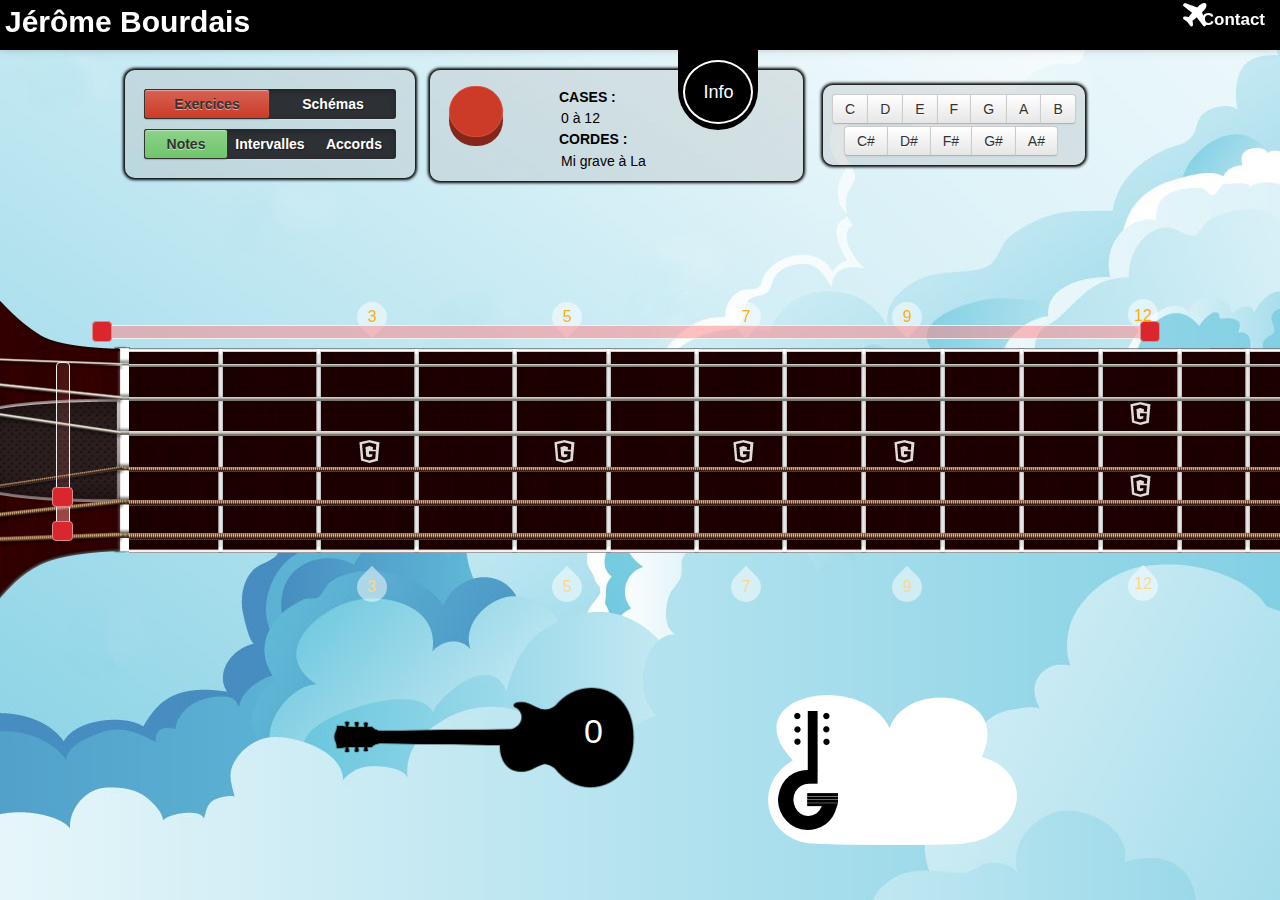
==== commit 02e7a677: "Signed-off-by: JeromeLR <jerome@bourdais.info>" ====
--- a/index.html
+++ b/index.html
@@ -3,7 +3,7 @@
 <!--[if lt IE 7]>      <html class="no-js lt-ie9 lt-ie8 lt-ie7"> <![endif]-->
 <!--[if IE 7]>         <html class="no-js lt-ie9 lt-ie8"> <![endif]-->
 <!--[if IE 8]>         <html class="no-js lt-ie9"> <![endif]-->
-<!--[if gt IE 8]> <html class="no-js"> <![endif]-->
+<!--[if gt IE 8]>      <html class="no-js"> <![endif]-->
     
 <meta http-equiv="content-type" content="text/html;charset=utf-8" />
 <head>
@@ -24,12 +24,12 @@
     <link href="css/font-awesome.css" rel="stylesheet">
     <link href="css/font-awesome-ie7.css" rel="stylesheet">
 
-    <link rel="stylesheet" type="text/css" href="counter/counter/css/style.css" />
-
-    <link rel="stylesheet" href="WIP/jquery-ui-1.10.3.custom/development-bundle/themes/base/jquery.ui.all.css">
-
-    <script src="WIP/jquery-ui-1.10.3.custom/development-bundle/jquery-1.9.1.js"></script>
-    <script src="WIP/jquery-ui-1.10.3.custom/js/jquery-ui-1.10.3.custom.js"></script>
+    <link rel="stylesheet" type="text/css" href="counter/css/style.css" />
+
+    <link rel="stylesheet" href="css/jquery.ui.all.css">
+
+    <script src="js/jquery-1.9.1.js"></script>
+    <script src="js/jquery-ui-1.10.3.custom.js"></script>
 
     <link rel="stylesheet" href="css/toggle-switch.css">
 
@@ -40,7 +40,6 @@
 </head>
 
 <body>
-<!--<p id="gresponsive"></p>-->
 
 
 <header>
@@ -104,8 +103,6 @@
 
 <div id="ginfo" data-toggle="modal" href="#infos" ><p>Info</p></div>
 
-<!--<a class="btn btn-primary" data-toggle="modal" href="#infos" >Info</a>-->
-
 
 <a id="ghref" href="./contact/contact.html">
 <div id="logoRetour">
@@ -246,39 +243,23 @@
 
 </div><!--// interface-->
 
-    <!--<div id="containerParal" class="containerParal">-->
-        <!--<ul id="scene" class="scene">-->
-            <!--<li id="texture" class="layer" data-depth="0.05" ></li>-->
-            <!--<li id="texture2" class="layer" data-depth="0.10"></li>-->
-            <!--[if lt IE 7]>
-            <p class="chromeframe">You are using an <strong>outdated</strong> browser. Please <a href="http://browsehappy.com/">upgrade your browser</a> or <a href="http://www.google.com/chromeframe/?redirect=true">activate Google Chrome Frame</a> to improve your experience.</p>
-            <![endif]-->
-            <!--<div id="fb-root"></div>-->
-            <!--<script>(function(d, s, id) {-->
-              <!--var js, fjs = d.getElementsByTagName(s)[0];-->
-              <!--if (d.getElementById(id)) return;-->
-              <!--js = d.createElement(s); js.id = id;-->
-              <!--fjs.parentNode.insertBefore(js, fjs);-->
-            <!--}(document, 'script', 'facebook-jssdk'));</script>-->
+
+    <!--[if lt IE 7]>
+    <p class="chromeframe">You are using an <strong>outdated</strong> browser. Please <a href="http://browsehappy.com/">upgrade your browser</a> or <a href="http://www.google.com/chromeframe/?redirect=true">activate Google Chrome Frame</a> to improve your experience.</p>
+    <![endif]-->
 
 <div class="vect" id="NotesInfoFret"></div>
 
-
-
-            <!-- CONTENT -->
-
-<!--fireball-->
+<!-- CONTENT -->
+
 <div id="flame"></div>
 <div id="coin"></div>
 <div id="champi"></div>
 
 
-
-
 <div class="guitar-outer">
 
 <!--<div id="cordesFrets" class="exo">--><!--</div>-->
-
 
                 <!-- HEAD -->
                 <div class="guitar-head"></div>
@@ -288,7 +269,7 @@
                 <div id="nbCordes" class="slider txtB"><div id="NotesSliderCordes"></div></div>
 
                 <!--info Octaves-->
-                <canvas id="NotesInfoOct" width="900" height="260"></canvas>
+                <!--<canvas id="NotesInfoOct" width="900" height="260"></canvas>-->
 
                 <!-- NECK -->
                 <div class="guitar-neck">
@@ -701,7 +682,7 @@
 
     <!--<script src="js/raphael.js"></script>-->
     <!--Flip fait pas bon menage avec les bouton radio !!!!-->
-        <script type="text/javascript" src="counter/counter/js/flipcounter.js"></script>
+        <script type="text/javascript" src="counter/js/flipcounter.js"></script>
 
 <!--<script src="WIP/bootstrap-3.0.0/dist/js/bootstrap.min.js"></script>-->
 
--- a/counter/css/style.css
+++ b/counter/css/style.css
@@ -0,0 +1,580 @@
+.clearfix {
+  *zoom: 1;
+}
+.clearfix:before,
+.clearfix:after {
+  display: table;
+  content: "";
+  line-height: 0;
+}
+.clearfix:after {
+  clear: both;
+}
+body {
+  font: 14px 'Ubuntu', sans-serif;
+}
+h1 {
+  text-align: center;
+  margin: 10px;
+  line-height: 60px;
+  font-weight: 700;
+  font-size: 60px;
+  /* Web fonts look bad in Chrome even with -webkit-font-smoothing, so this is a cheap way to soften the jaggies */
+
+}
+#style-switcher {
+  *zoom: 1;
+  list-style-type: none;
+  width: 600px;
+  margin: 20px auto 10px;
+}
+#style-switcher:before,
+#style-switcher:after {
+  display: table;
+  content: "";
+  line-height: 0;
+}
+#style-switcher:after {
+  clear: both;
+}
+#style-switcher li {
+  padding: 0;
+  width: 150px;
+  float: left;
+  text-align: center;
+}
+#style-switcher li a {
+  display: block;
+  padding: 5px 10px;
+  text-transform: uppercase;
+  text-decoration: none;
+  font-size: 20px;
+  font-weight: 400;
+  color: #000;
+}
+#style-switcher li a:hover {
+  font-size: 24px;
+}
+#style-switcher li a.active {
+  font-size: 24px;
+  font-weight: 700;
+  background: #eee;
+}
+#demo_controls {
+  *zoom: 1;
+  position: relative;
+  width: 700px;
+  margin: 0 auto;
+  padding: 20px 0;
+  list-style-type: none;
+}
+#demo_controls:before,
+#demo_controls:after {
+  display: table;
+  content: "";
+  line-height: 0;
+}
+#demo_controls:after {
+  clear: both;
+}
+#demo_controls li {
+  width: 320px;
+  float: left;
+  text-align: center;
+  margin: 0 15px;
+  font-weight: bold;
+  font-size: 15px;
+}
+#demo_controls li p {
+  margin-bottom: 10px;
+}
+p.info {
+  text-align: center;
+  margin-top: 20px;
+}
+/*.counter-wrapper {*/
+  /*float: right;*/
+  /*position: relative;*/
+  /*left: -12%;*/
+  /*margin-top: 0;*/
+/*}*/
+/*.flip-counter {*/
+  /*position: relative;*/
+  /*left: 50%;*/
+  /*list-style-type: none;*/
+/*}*/
+.flip-counter li {
+  float: right;
+}
+.no-csstransforms3d span.back {
+  display: none;
+}
+.flip-counter.default .digit {
+  position: relative;
+  z-index: 0;
+  width: 60px;
+  height: 90px;
+  margin-left: 10px;
+  background-color: #000000;
+  text-align: center;
+  line-height: 0;
+  -webkit-text-stroke: 2px;
+  -webkit-perspective: 300px;
+  -moz-perspective: 300px;
+  -ms-perspective: 300px;
+  perspective: 300px;
+  -webkit-box-shadow: 1px 1px 5px 0px rgba(0, 0, 0, 0.5);
+  -moz-box-shadow: 1px 1px 5px 0px rgba(0, 0, 0, 0.5);
+  box-shadow: 1px 1px 5px 0px rgba(0, 0, 0, 0.5);
+  -webkit-border-radius: 5px;
+  -moz-border-radius: 5px;
+  border-radius: 5px;
+}
+.flip-counter.default .digit:last-child {
+  margin-left: 0;
+}
+.flip-counter.default .digit span {
+  position: absolute;
+  left: 0;
+  height: 45px;
+  width: 60px;
+  overflow: hidden;
+  -webkit-border-radius: 5px;
+  -moz-border-radius: 5px;
+  border-radius: 5px;
+  font-size: 90px;
+  font-family: 'Ubuntu', sans-serif;
+  font-weight: 700;
+  text-indent: 2px;
+  background-color: #000000;
+  color: #ffffff;
+  -webkit-transform: translate3d(0, 0, 0);
+  -moz-transform: translate3d(0, 0, 0);
+  -o-transform: translate3d(0, 0, 0);
+  transform: translate3d(0, 0, 0);
+}
+.flip-counter.default .digit span.front {
+  top: 0;
+  padding-top: 45px;
+}
+.flip-counter.default .digit span.back {
+  bottom: 0;
+}
+.flip-counter.default .digit .line {
+  position: absolute;
+  z-index: 10;
+  height: 45px;
+  width: 60px;
+  border-bottom: 1px solid rgba(0, 0, 0, 0.7);
+  -webkit-box-shadow: 0px 5px 7px -4px rgba(0, 0, 0, 0.7);
+  -moz-box-shadow: 0px 5px 7px -4px rgba(0, 0, 0, 0.7);
+  box-shadow: 0px 5px 7px -4px rgba(0, 0, 0, 0.7);
+}
+.flip-counter.default .digit .hinge {
+  position: absolute;
+  z-index: 5;
+  height: 45px;
+  width: 60px;
+  -webkit-transform-style: preserve-3d;
+  -moz-transform-style: preserve-3d;
+  -ms-transform-style: preserve-3d;
+  transform-style: preserve-3d;
+  -webkit-transition: -webkit-transform 0.3s ease-in;
+  -moz-transition: -moz-transform 0.3s ease-in;
+  transition: transform 0.3s ease-in;
+  -webkit-transform-origin: 50% 100%;
+  -moz-transform-origin: 50% 100%;
+  -ms-transform-origin: 50% 100%;
+  -o-transform-origin: 50% 100%;
+  transform-origin: 50% 100%;
+}
+.flip-counter.default .digit .hinge span {
+  height: 0px;
+  z-index: 5;
+  -webkit-backface-visibility: hidden;
+  -moz-backface-visibility: hidden;
+  -ms-backface-visibility: hidden;
+  backface-visibility: hidden;
+}
+.flip-counter.default .digit .hinge span.front {
+  padding-top: 45px;
+}
+.flip-counter.default .digit .hinge span.back {
+  height: 45px;
+  -webkit-transform: rotateX(180deg);
+  -moz-transform: rotateX(180deg);
+  -ms-transform: rotateX(180deg);
+  -o-transform: rotateX(180deg);
+  transform: rotateX(180deg);
+}
+.flip-counter.default .digit.animate .hinge {
+  -webkit-transform: rotateX(-180deg);
+  -moz-transform: rotateX(-180deg);
+  -ms-transform: rotateX(-180deg);
+  -o-transform: rotateX(-180deg);
+  transform: rotateX(-180deg);
+}
+.flip-counter.default .digit-delimiter {
+  padding-top: 38px;
+  margin-right: -5px;
+  font-family: 'Ubuntu', sans-serif;
+  font-weight: 700;
+  font-size: 52px;
+  color: #000000;
+  text-indent: 3.3333333333333335px;
+  text-shadow: 1px 1px 5px rgba(0, 0, 0, 0.5);
+}
+.flip-counter.light .digit {
+  position: relative;
+  z-index: 0;
+  width: 60px;
+  height: 90px;
+  margin-left: 10px;
+  background-color: #e8f1ff;
+  text-align: center;
+  line-height: 0;
+  -webkit-text-stroke: 2px;
+  -webkit-perspective: 300px;
+  -moz-perspective: 300px;
+  -ms-perspective: 300px;
+  perspective: 300px;
+  -webkit-box-shadow: 1px 1px 5px 0px rgba(232, 241, 255, 0.5);
+  -moz-box-shadow: 1px 1px 5px 0px rgba(232, 241, 255, 0.5);
+  box-shadow: 1px 1px 5px 0px rgba(232, 241, 255, 0.5);
+  -webkit-border-radius: 5px;
+  -moz-border-radius: 5px;
+  border-radius: 5px;
+}
+.flip-counter.light .digit:last-child {
+  margin-left: 0;
+}
+.flip-counter.light .digit span {
+  position: absolute;
+  left: 0;
+  height: 45px;
+  width: 60px;
+  overflow: hidden;
+  -webkit-border-radius: 5px;
+  -moz-border-radius: 5px;
+  border-radius: 5px;
+  font-size: 90px;
+  font-family: 'Ubuntu', sans-serif;
+  font-weight: 700;
+  text-indent: 2px;
+  background-color: #e8f1ff;
+  color: #ffffff;
+  -webkit-transform: translate3d(0, 0, 0);
+  -moz-transform: translate3d(0, 0, 0);
+  -o-transform: translate3d(0, 0, 0);
+  transform: translate3d(0, 0, 0);
+}
+.flip-counter.light .digit span.front {
+  top: 0;
+  padding-top: 45px;
+}
+.flip-counter.light .digit span.back {
+  bottom: 0;
+}
+.flip-counter.light .digit .line {
+  position: absolute;
+  z-index: 10;
+  height: 45px;
+  width: 60px;
+  border-bottom: 1px solid rgba(232, 241, 255, 0.7);
+  -webkit-box-shadow: 0px 5px 7px -4px rgba(232, 241, 255, 0.7);
+  -moz-box-shadow: 0px 5px 7px -4px rgba(232, 241, 255, 0.7);
+  box-shadow: 0px 5px 7px -4px rgba(232, 241, 255, 0.7);
+}
+.flip-counter.light .digit .hinge {
+  position: absolute;
+  z-index: 5;
+  height: 45px;
+  width: 60px;
+  -webkit-transform-style: preserve-3d;
+  -moz-transform-style: preserve-3d;
+  -ms-transform-style: preserve-3d;
+  transform-style: preserve-3d;
+  -webkit-transition: -webkit-transform 0.3s ease-in;
+  -moz-transition: -moz-transform 0.3s ease-in;
+  transition: transform 0.3s ease-in;
+  -webkit-transform-origin: 50% 100%;
+  -moz-transform-origin: 50% 100%;
+  -ms-transform-origin: 50% 100%;
+  -o-transform-origin: 50% 100%;
+  transform-origin: 50% 100%;
+}
+.flip-counter.light .digit .hinge span {
+  height: 0px;
+  z-index: 5;
+  -webkit-backface-visibility: hidden;
+  -moz-backface-visibility: hidden;
+  -ms-backface-visibility: hidden;
+  backface-visibility: hidden;
+}
+.flip-counter.light .digit .hinge span.front {
+  padding-top: 45px;
+}
+.flip-counter.light .digit .hinge span.back {
+  height: 45px;
+  -webkit-transform: rotateX(180deg);
+  -moz-transform: rotateX(180deg);
+  -ms-transform: rotateX(180deg);
+  -o-transform: rotateX(180deg);
+  transform: rotateX(180deg);
+}
+.flip-counter.light .digit.animate .hinge {
+  -webkit-transform: rotateX(-180deg);
+  -moz-transform: rotateX(-180deg);
+  -ms-transform: rotateX(-180deg);
+  -o-transform: rotateX(-180deg);
+  transform: rotateX(-180deg);
+}
+.flip-counter.light .digit-delimiter {
+  padding-top: 38px;
+  margin-right: -5px;
+  font-family: 'Ubuntu', sans-serif;
+  font-weight: 700;
+  font-size: 52px;
+  color: #e8f1ff;
+  text-indent: 3.3333333333333335px;
+  text-shadow: 1px 1px 5px rgba(232, 241, 255, 0.5);
+}
+.flip-counter.small .digit {
+  position: relative;
+  z-index: 0;
+  width: 30px;
+  height: 40px;
+  margin-left: 5px;
+  background-color: #000000;
+  text-align: center;
+  line-height: 0;
+  -webkit-text-stroke: 2px;
+  -webkit-perspective: 300px;
+  -moz-perspective: 300px;
+  -ms-perspective: 300px;
+  perspective: 300px;
+  -webkit-box-shadow: 1px 1px 5px 0px rgba(0, 0, 0, 0.5);
+  -moz-box-shadow: 1px 1px 5px 0px rgba(0, 0, 0, 0.5);
+  box-shadow: 1px 1px 5px 0px rgba(0, 0, 0, 0.5);
+  -webkit-border-radius: 5px;
+  -moz-border-radius: 5px;
+  border-radius: 5px;
+}
+.flip-counter.small .digit:last-child {
+  margin-left: 0;
+}
+.flip-counter.small .digit span {
+  position: absolute;
+  left: 0;
+  height: 20px;
+  width: 30px;
+  overflow: hidden;
+  -webkit-border-radius: 5px;
+  -moz-border-radius: 5px;
+  border-radius: 5px;
+  font-size: 34px;
+  font-family: 'Ubuntu', sans-serif;
+  font-weight: 700;
+  text-indent: 2px;
+  background-color: #000000;
+  color: #ffffff;
+  -webkit-transform: translate3d(0, 0, 0);
+  -moz-transform: translate3d(0, 0, 0);
+  -o-transform: translate3d(0, 0, 0);
+  transform: translate3d(0, 0, 0);
+}
+.flip-counter.small .digit span.front {
+  top: 0;
+  padding-top: 20px;
+}
+.flip-counter.small .digit span.back {
+  bottom: 0;
+}
+.flip-counter.small .digit .line {
+  position: absolute;
+  z-index: 10;
+  height: 20px;
+  width: 30px;
+  border-bottom: 1px solid rgba(0, 0, 0, 0.7);
+  -webkit-box-shadow: 0px 5px 7px -4px rgba(0, 0, 0, 0.7);
+  -moz-box-shadow: 0px 5px 7px -4px rgba(0, 0, 0, 0.7);
+  box-shadow: 0px 5px 7px -4px rgba(0, 0, 0, 0.7);
+}
+.flip-counter.small .digit .hinge {
+  position: absolute;
+  z-index: 5;
+  height: 20px;
+  width: 30px;
+  -webkit-transform-style: preserve-3d;
+  -moz-transform-style: preserve-3d;
+  -ms-transform-style: preserve-3d;
+  transform-style: preserve-3d;
+  -webkit-transition: -webkit-transform 0.3s ease-in;
+  -moz-transition: -moz-transform 0.3s ease-in;
+  transition: transform 0.3s ease-in;
+  -webkit-transform-origin: 50% 100%;
+  -moz-transform-origin: 50% 100%;
+  -ms-transform-origin: 50% 100%;
+  -o-transform-origin: 50% 100%;
+  transform-origin: 50% 100%;
+}
+.flip-counter.small .digit .hinge span {
+  height: 0px;
+  z-index: 5;
+  -webkit-backface-visibility: hidden;
+  -moz-backface-visibility: hidden;
+  -ms-backface-visibility: hidden;
+  backface-visibility: hidden;
+}
+.flip-counter.small .digit .hinge span.front {
+  padding-top: 20px;
+}
+.flip-counter.small .digit .hinge span.back {
+  height: 20px;
+  -webkit-transform: rotateX(180deg);
+  -moz-transform: rotateX(180deg);
+  -ms-transform: rotateX(180deg);
+  -o-transform: rotateX(180deg);
+  transform: rotateX(180deg);
+}
+.flip-counter.small .digit.animate .hinge {
+  -webkit-transform: rotateX(-180deg);
+  -moz-transform: rotateX(-180deg);
+  -ms-transform: rotateX(-180deg);
+  -o-transform: rotateX(-180deg);
+  transform: rotateX(-180deg);
+}
+.flip-counter.small .digit-delimiter {
+  padding-top: 15px;
+  margin-right: -2.5px;
+  font-family: 'Ubuntu', sans-serif;
+  font-weight: 700;
+  font-size: 25px;
+  color: #000000;
+  text-indent: 1.6666666666666667px;
+  text-shadow: 1px 1px 5px rgba(0, 0, 0, 0.5);
+}
+.flip-counter.huge .digit {
+  position: relative;
+  z-index: 0;
+  width: 140px;
+  height: 200px;
+  margin-left: 20px;
+  background-color: #000000;
+  text-align: center;
+  line-height: 0;
+  -webkit-text-stroke: 2px;
+  -webkit-perspective: 800px;
+  -moz-perspective: 800px;
+  -ms-perspective: 800px;
+  perspective: 800px;
+  -webkit-box-shadow: 1px 1px 5px 0px rgba(0, 0, 0, 0.5);
+  -moz-box-shadow: 1px 1px 5px 0px rgba(0, 0, 0, 0.5);
+  box-shadow: 1px 1px 5px 0px rgba(0, 0, 0, 0.5);
+  -webkit-border-radius: 5px;
+  -moz-border-radius: 5px;
+  border-radius: 5px;
+}
+.flip-counter.huge .digit:last-child {
+  margin-left: 0;
+}
+.flip-counter.huge .digit span {
+  position: absolute;
+  left: 0;
+  height: 100px;
+  width: 140px;
+  overflow: hidden;
+  -webkit-border-radius: 5px;
+  -moz-border-radius: 5px;
+  border-radius: 5px;
+  font-size: 190px;
+  font-family: 'Ubuntu', sans-serif;
+  font-weight: 700;
+  text-indent: 2px;
+  background-color: #000000;
+  color: #ffffff;
+  -webkit-transform: translate3d(0, 0, 0);
+  -moz-transform: translate3d(0, 0, 0);
+  -o-transform: translate3d(0, 0, 0);
+  transform: translate3d(0, 0, 0);
+}
+.flip-counter.huge .digit span.front {
+  top: 0;
+  padding-top: 100px;
+}
+.flip-counter.huge .digit span.back {
+  bottom: 0;
+}
+.flip-counter.huge .digit .line {
+  position: absolute;
+  z-index: 10;
+  height: 100px;
+  width: 140px;
+  border-bottom: 2px solid rgba(0, 0, 0, 0.7);
+  -webkit-box-shadow: 0px 6px 7px -4px rgba(0, 0, 0, 0.7);
+  -moz-box-shadow: 0px 6px 7px -4px rgba(0, 0, 0, 0.7);
+  box-shadow: 0px 6px 7px -4px rgba(0, 0, 0, 0.7);
+}
+.flip-counter.huge .digit .hinge {
+  position: absolute;
+  z-index: 5;
+  height: 100px;
+  width: 140px;
+  -webkit-transform-style: preserve-3d;
+  -moz-transform-style: preserve-3d;
+  -ms-transform-style: preserve-3d;
+  transform-style: preserve-3d;
+  -webkit-transition: -webkit-transform 0.3s ease-in;
+  -moz-transition: -moz-transform 0.3s ease-in;
+  transition: transform 0.3s ease-in;
+  -webkit-transform-origin: 50% 100%;
+  -moz-transform-origin: 50% 100%;
+  -ms-transform-origin: 50% 100%;
+  -o-transform-origin: 50% 100%;
+  transform-origin: 50% 100%;
+}
+.flip-counter.huge .digit .hinge span {
+  height: 0px;
+  z-index: 5;
+  -webkit-backface-visibility: hidden;
+  -moz-backface-visibility: hidden;
+  -ms-backface-visibility: hidden;
+  backface-visibility: hidden;
+}
+.flip-counter.huge .digit .hinge span.front {
+  padding-top: 100px;
+}
+.flip-counter.huge .digit .hinge span.back {
+  height: 100px;
+  -webkit-transform: rotateX(180deg);
+  -moz-transform: rotateX(180deg);
+  -ms-transform: rotateX(180deg);
+  -o-transform: rotateX(180deg);
+  transform: rotateX(180deg);
+}
+.flip-counter.huge .digit.animate .hinge {
+  -webkit-transform: rotateX(-180deg);
+  -moz-transform: rotateX(-180deg);
+  -ms-transform: rotateX(-180deg);
+  -o-transform: rotateX(-180deg);
+  transform: rotateX(-180deg);
+}
+.flip-counter.huge .digit-delimiter {
+  padding-top: 130px;
+  margin-right: -10px;
+  font-family: 'Ubuntu', sans-serif;
+  font-weight: 700;
+  font-size: 70px;
+  color: #000000;
+  text-indent: 6.666666666666667px;
+  text-shadow: 1px 1px 5px rgba(0, 0, 0, 0.5);
+}
+
+#blc{
+    /*background-color: white;*/
+
+    position: fixed;
+    top: 20px;
+    left: 60%;
+    z-index:-1;
+}--- a/css/gresp.css
+++ b/css/gresp.css
@@ -3,9 +3,10 @@
     background-repeat:no-repeat;
     /*padding:10px;*/
 }
-#coin{
-    visibility:hidden;
-}
+/*.guitar-outer{*/
+    /*position: relative;*/
+    /*top:200px;*/
+/*}*/
 
 
 /*WIDE*/
@@ -17,6 +18,8 @@
         position: relative;
         top:200px;
     }
+
+
     .guitar-head{
         top:-200px;
         width: 400px;
@@ -167,6 +170,9 @@
         max-height: 480px;
         background: none;
         top:0;
+    }
+    #coin{
+        visibility:hidden;
     }
     header{
         width: 0;height:0px;visibility:hidden;
@@ -386,6 +392,9 @@
 @media (max-width:1043px) {
     #ginfo{
         left:70%;
+    }
+    #coin{
+        visibility:hidden;
     }
 }
 @media (max-width:800px) {
